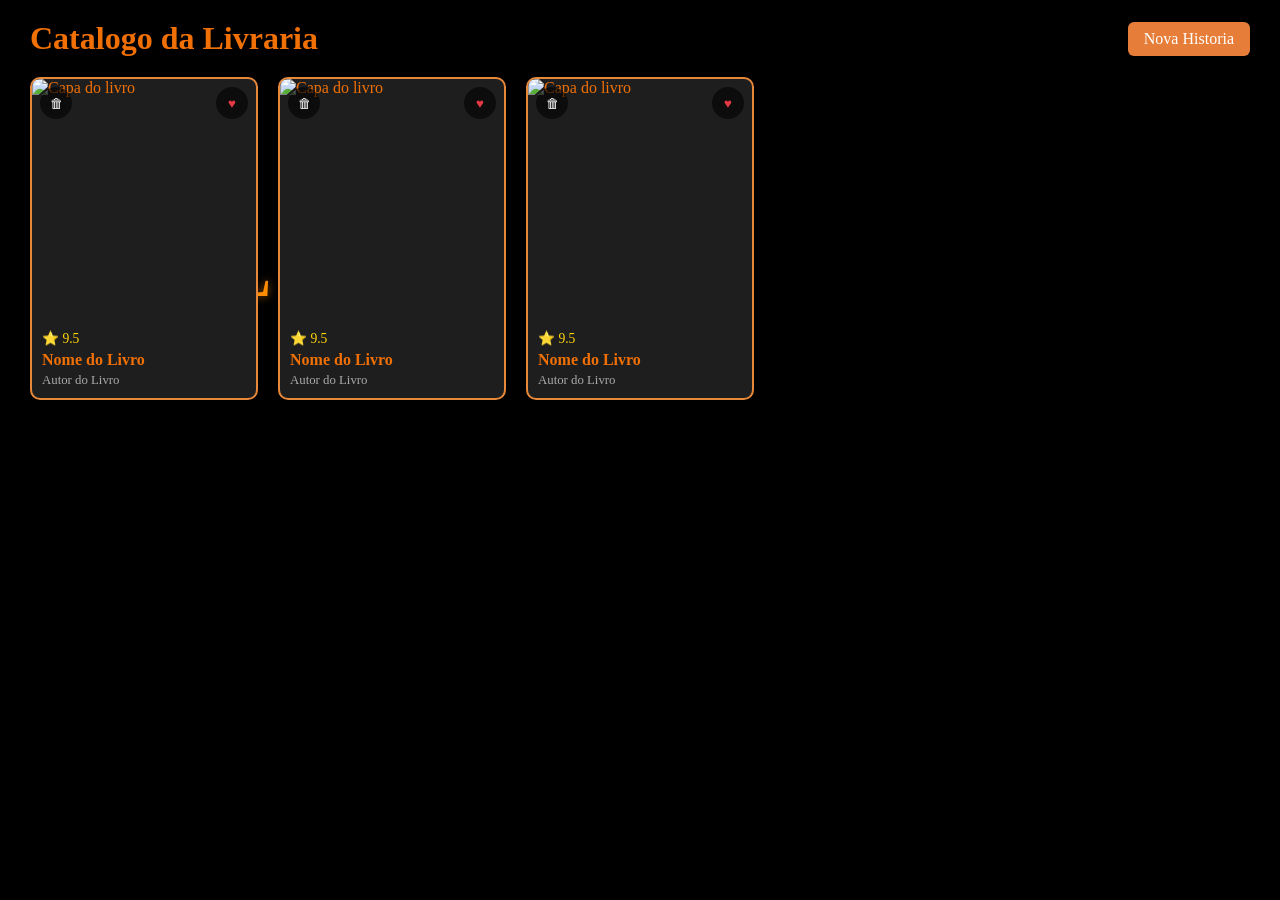
==== index.html @ 2c32659f "Primeira versao do sistema de biblioteca" ====
<!DOCTYPE html>
<html lang="pt-br">
<head>
  <meta charset="UTF-8">
  <title>Minha Biblioteca</title>
  <link href="https://fonts.googleapis.com/css2?family=UnifrakturCook&display=swap" rel="stylesheet">
  <link rel="stylesheet" href="estilo.css">
</head>
<body>
    
<div id="bouncer">L</div>

<script>
  const el = document.getElementById('bouncer');
  let x = 50, y = 50;
  let dx = 2, dy = 2;

  function animar() {
    const larguraMax = window.innerWidth - el.offsetWidth;
    const alturaMax = window.innerHeight - el.offsetHeight;

    x += dx;
    y += dy;

    if (x <= 0 || x >= larguraMax) dx *= -1;
    if (y <= 0 || y >= alturaMax) dy *= -1;

    el.style.transform = `translate(${x}px, ${y}px)`;
    requestAnimationFrame(animar);
  }

  animar();
</script>
  <header>
    <h1>Catalogo da Livraria</h1>
    <a href="cadastro.html" class="btn-novo">Nova Historia</a>
  </header>

  <div class="grid-livros">
    <div class="card-livro">
      <button class="btn-excluir">🗑</button>
      <button class="btn-favorito">♥</button>
      <img src="https://imgs.search.brave.com/Eq0Qy5beokJ0AL0LgAdPmZ1vNdLb2gMslaY0ReTPMWY/rs:fit:860:0:0:0/g:ce/aHR0cHM6Ly9jZG4u/YXN1cmFzY2Fucy5j/b20vYXN1cmEtaW1h/Z2VzL2NvdmVycy8z/MC15ZWFycy1zaW5j/ZS10aGUtcHJvbG9n/dWUuZmMxYTkzLTQw/MC53ZWJw" alt="Capa do livro">
      <div class="info">
        <span class="nota">⭐ 9.5</span>
        <h3>Nome do Livro</h3>
        <p>Autor do Livro</p>
      </div>
    </div>

    <!-- Copie o bloco acima para cada livro novo -->
    <div class="card-livro">
      <button class="btn-excluir">🗑</button>
      <button class="btn-favorito">♥</button>
      <img src="https://imgs.search.brave.com/2raBcqtrvfBrfQ_b2deJhJmgCxqKYn6OZdsKbX1f_8U/rs:fit:860:0:0:0/g:ce/aHR0cHM6Ly9pbWFn/ZXMtbmEuc3NsLWlt/YWdlcy1hbWF6b24u/Y29tL2ltYWdlcy9J/LzkxN01wNU5wdmNM/LmpwZw" alt="Capa do livro">
      <div class="info">
        <span class="nota">⭐ 9.5</span>
        <h3>Nome do Livro</h3>
        <p>Autor do Livro</p>
      </div>
    </div>
    <!--teste-->
    <div class="card-livro">
      <button class="btn-excluir">🗑</button>
      <button class="btn-favorito">♥</button>
      <img src="https://imgs.search.brave.com/Eq0Qy5beokJ0AL0LgAdPmZ1vNdLb2gMslaY0ReTPMWY/rs:fit:860:0:0:0/g:ce/aHR0cHM6Ly9jZG4u/YXN1cmFzY2Fucy5j/b20vYXN1cmEtaW1h/Z2VzL2NvdmVycy8z/MC15ZWFycy1zaW5j/ZS10aGUtcHJvbG9n/dWUuZmMxYTkzLTQw/MC53ZWJw" alt="Capa do livro">
      <div class="info">
        <span class="nota">⭐ 9.5</span>
        <h3>Nome do Livro</h3>
        <p>Autor do Livro</p>
      </div>
    </div>

  </div>
</body>

</html>
---- estilo.css ----
* { box-sizing: border-box; margin: 0; padding: 0; }

body {
  background: #000;
  color: #f17006;
   font-family: "UnifrakturMaguntia", "Old English Text MT", serif;
  overflow: hidden; /* evita barra de rolagem por causa do elemento quicando */
}

#bouncer {
  position: fixed;
  top: 0;
  left: 0;
  font-size: 80px;
  font-family: "UnifrakturMaguntia", "Old English Text MT", serif;
  color: #ff8c00;
  text-shadow: 0 0 10px rgba(255, 140, 0, 0.6);
  z-index: -1;
  pointer-events: none;
  user-select: none;
}

header {
  display: flex;
  justify-content: space-between;
  align-items: center;
  padding: 20px 30px;
}

.btn-novo {
  background: #e67e39;
  color: #fff;
  padding: 8px 16px;
  border-radius: 6px;
  text-decoration: none;
}

.grid-livros {
  display: grid;
  grid-template-columns: repeat(auto-fill, minmax(200px, 1fr));
  gap: 20px;
  padding: 0 30px 30px;
}

.card-livro {
  position: relative;
  background: #1e1e1e;
  border: 2px solid #e68739;
  border-radius: 10px;
  overflow: hidden;
}

.card-livro img {
  width: 100%;
  height: 240px;
  object-fit: cover;
  display: block;
}

.btn-excluir, .btn-favorito {
  position: absolute;
  top: 8px;
  background: rgba(0,0,0,0.6);
  border: none;
  color: #fff;
  border-radius: 50%;
  width: 32px;
  height: 32px;
  cursor: pointer;
  z-index: 2;
}

.btn-excluir { left: 8px; }
.btn-favorito { right: 8px; color: #e63946; }

.info {
  padding: 10px;
}

.nota {
  font-size: 0.85em;
  color: #ffd60a;
}

.info h3 {
  font-size: 1em;
  margin: 4px 0;
}

.info p {
  font-size: 0.8em;
  color: #aaa;
}
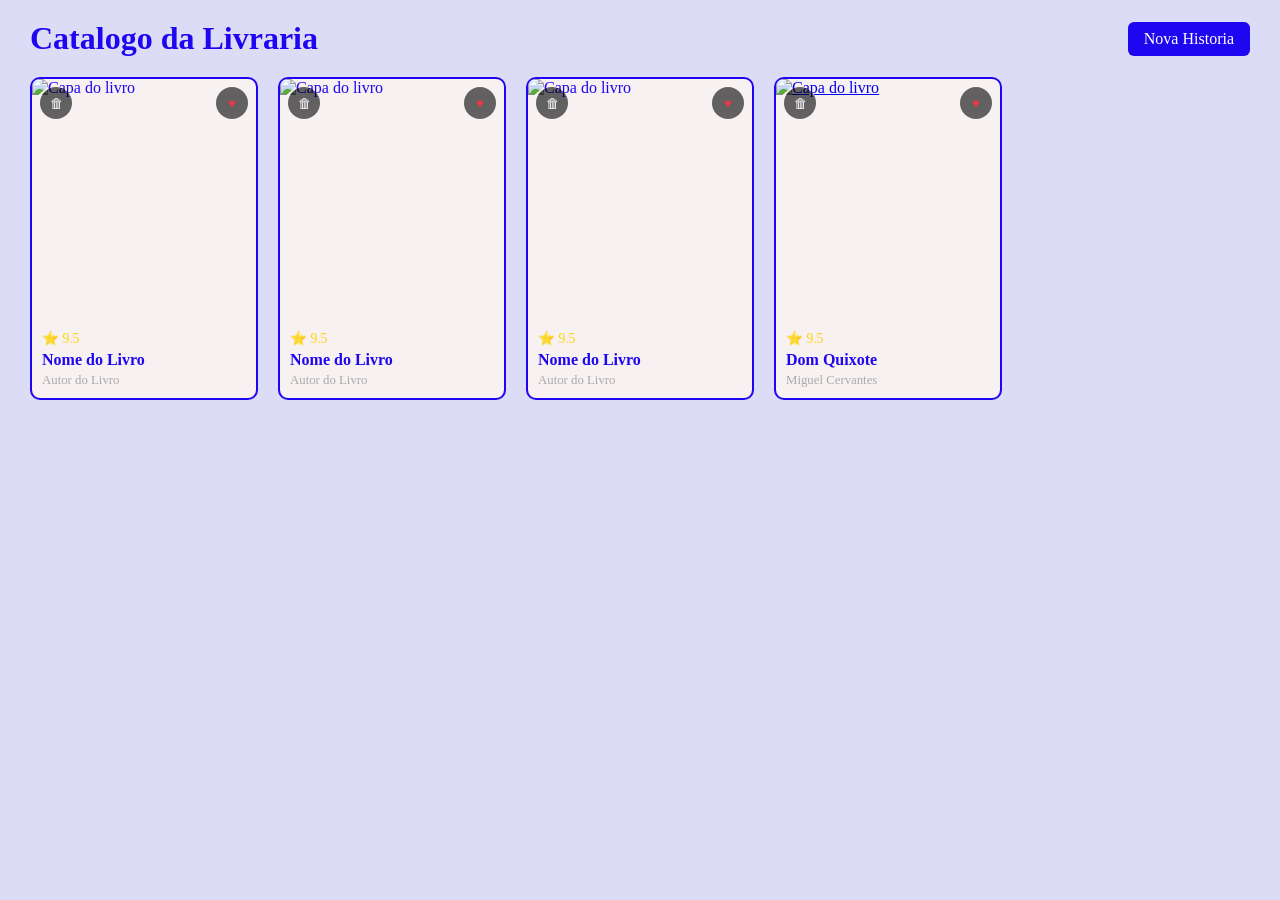
==== commit 9a92031d: "Adiciona leitura.html e pasta livros" ====
--- a/index.html
+++ b/index.html
@@ -71,6 +71,18 @@
       </div>
     </div>
 
+      <div class="card-livro">
+      <button class="btn-excluir">🗑</button>
+      <button class="btn-favorito">♥</button>
+      <a href="leitura.html?livro=1">
+      <img src="https://imgs.search.brave.com/8nn0JmbiNXVBhtFyezkIg9DEHjiYo5cuKaRl_c47KXs/rs:fit:860:0:0:0/g:ce/aHR0cHM6Ly9odHRw/Mi5tbHN0YXRpYy5j/b20vRF9OUV9OUF82/OTY4NDYtTUxVNzcy/MzU2NDEwMTRfMDcy/MDI0LU8ud2VicA" alt="Capa do livro"></a>
+      <div class="info">
+        <span class="nota">⭐ 9.5</span>
+        <h3>Dom Quixote</h3>
+        <p>Miguel Cervantes</p>
+      </div>
+    </div>
+
   </div>
 </body>
 
--- a/estilo.css
+++ b/estilo.css
@@ -1,8 +1,8 @@
 * { box-sizing: border-box; margin: 0; padding: 0; }
 
 body {
-  background: #000;
-  color: #f17006;
+  background: #dcdcf7;
+  color: #1e06f1;
    font-family: "UnifrakturMaguntia", "Old English Text MT", serif;
   overflow: hidden; /* evita barra de rolagem por causa do elemento quicando */
 }
@@ -13,8 +13,8 @@
   left: 0;
   font-size: 80px;
   font-family: "UnifrakturMaguntia", "Old English Text MT", serif;
-  color: #ff8c00;
-  text-shadow: 0 0 10px rgba(255, 140, 0, 0.6);
+  color: #1e06f1;
+  text-shadow: 0 0 10px rgba(0, 38, 255, 0.6);
   z-index: -1;
   pointer-events: none;
   user-select: none;
@@ -28,7 +28,7 @@
 }
 
 .btn-novo {
-  background: #e67e39;
+  background: #1e06f1;
   color: #fff;
   padding: 8px 16px;
   border-radius: 6px;
@@ -44,8 +44,8 @@
 
 .card-livro {
   position: relative;
-  background: #1e1e1e;
-  border: 2px solid #e68739;
+  background: #f7f1f1;
+  border: 2px solid #1e06f1;
   border-radius: 10px;
   overflow: hidden;
 }
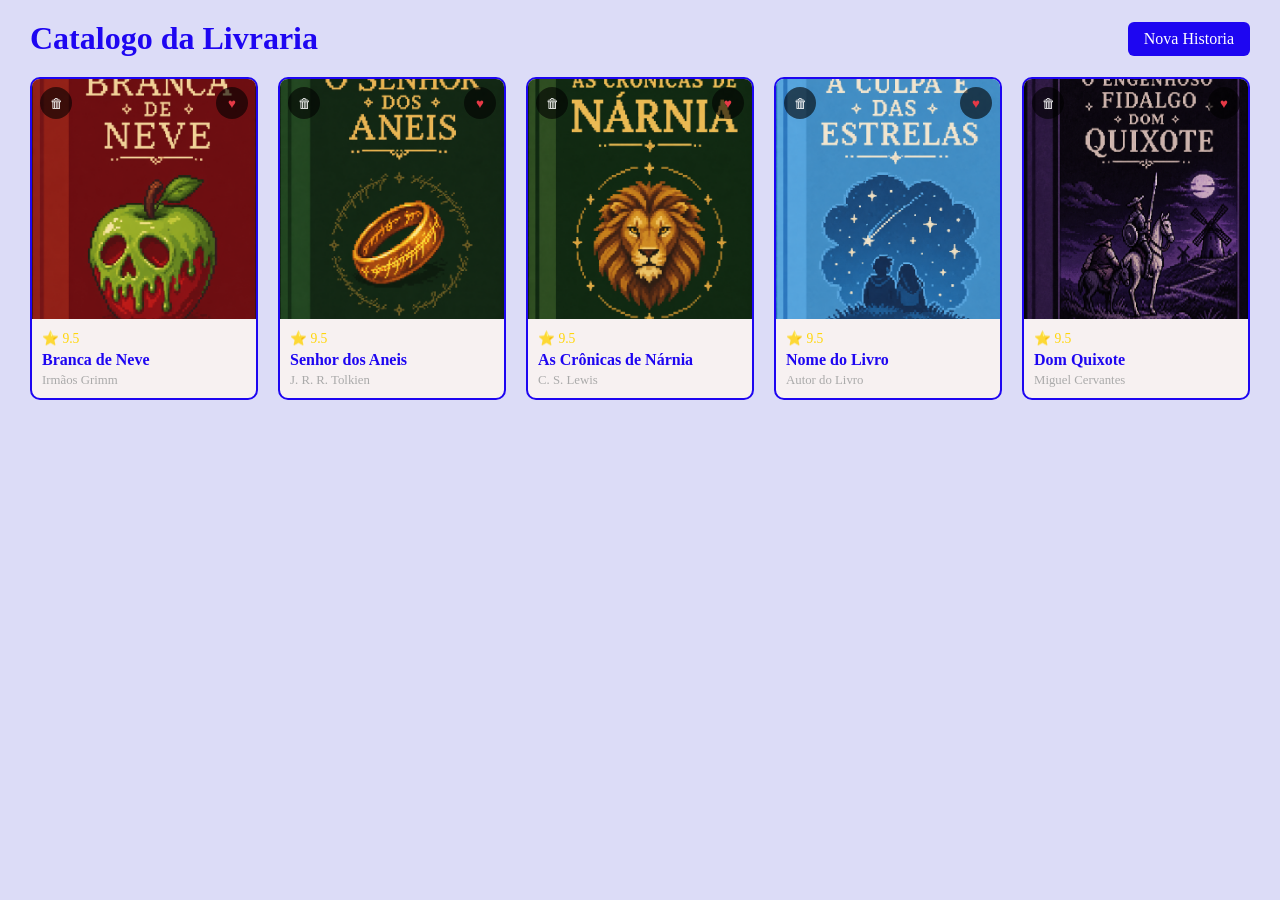
==== commit 9020a6a2: "troca dos cards e ajuste na aparencia" ====
--- a/index.html
+++ b/index.html
@@ -40,11 +40,12 @@
     <div class="card-livro">
       <button class="btn-excluir">🗑</button>
       <button class="btn-favorito">♥</button>
-      <img src="https://imgs.search.brave.com/Eq0Qy5beokJ0AL0LgAdPmZ1vNdLb2gMslaY0ReTPMWY/rs:fit:860:0:0:0/g:ce/aHR0cHM6Ly9jZG4u/YXN1cmFzY2Fucy5j/b20vYXN1cmEtaW1h/Z2VzL2NvdmVycy8z/MC15ZWFycy1zaW5j/ZS10aGUtcHJvbG9n/dWUuZmMxYTkzLTQw/MC53ZWJw" alt="Capa do livro">
+      <a href="leitura.html?livro=2">
+      <img src="assets/livro1.png" alt="Capa do livro"></a>
       <div class="info">
         <span class="nota">⭐ 9.5</span>
-        <h3>Nome do Livro</h3>
-        <p>Autor do Livro</p>
+        <h3>Branca de Neve</h3>
+        <p>Irmãos Grimm</p>
       </div>
     </div>
 
@@ -52,18 +53,32 @@
     <div class="card-livro">
       <button class="btn-excluir">🗑</button>
       <button class="btn-favorito">♥</button>
-      <img src="https://imgs.search.brave.com/2raBcqtrvfBrfQ_b2deJhJmgCxqKYn6OZdsKbX1f_8U/rs:fit:860:0:0:0/g:ce/aHR0cHM6Ly9pbWFn/ZXMtbmEuc3NsLWlt/YWdlcy1hbWF6b24u/Y29tL2ltYWdlcy9J/LzkxN01wNU5wdmNM/LmpwZw" alt="Capa do livro">
+      <a href="leitura.html?livro=3">
+      <img src="assets/livro2.png" alt="Capa do livro"></a>
       <div class="info">
         <span class="nota">⭐ 9.5</span>
-        <h3>Nome do Livro</h3>
-        <p>Autor do Livro</p>
+        <h3>Senhor dos Aneis</h3>
+        <p>J. R. R. Tolkien</p>
       </div>
     </div>
     <!--teste-->
     <div class="card-livro">
       <button class="btn-excluir">🗑</button>
       <button class="btn-favorito">♥</button>
-      <img src="https://imgs.search.brave.com/Eq0Qy5beokJ0AL0LgAdPmZ1vNdLb2gMslaY0ReTPMWY/rs:fit:860:0:0:0/g:ce/aHR0cHM6Ly9jZG4u/YXN1cmFzY2Fucy5j/b20vYXN1cmEtaW1h/Z2VzL2NvdmVycy8z/MC15ZWFycy1zaW5j/ZS10aGUtcHJvbG9n/dWUuZmMxYTkzLTQw/MC53ZWJw" alt="Capa do livro">
+      <a href="leitura.html?livro=4">
+      <img src="assets/livro3.png" alt="Capa do livro"></a>
+      <div class="info">
+        <span class="nota">⭐ 9.5</span>
+        <h3>As Crônicas de Nárnia</h3>
+        <p>C. S. Lewis</p>
+      </div>
+    </div>
+
+    <div class="card-livro">
+      <button class="btn-excluir">🗑</button>
+      <button class="btn-favorito">♥</button>
+      <a href="leitura.html?livro=5">
+      <img src="assets/livro4.png" alt="Capa do livro"></a>
       <div class="info">
         <span class="nota">⭐ 9.5</span>
         <h3>Nome do Livro</h3>
@@ -75,7 +90,7 @@
       <button class="btn-excluir">🗑</button>
       <button class="btn-favorito">♥</button>
       <a href="leitura.html?livro=1">
-      <img src="https://imgs.search.brave.com/8nn0JmbiNXVBhtFyezkIg9DEHjiYo5cuKaRl_c47KXs/rs:fit:860:0:0:0/g:ce/aHR0cHM6Ly9odHRw/Mi5tbHN0YXRpYy5j/b20vRF9OUV9OUF82/OTY4NDYtTUxVNzcy/MzU2NDEwMTRfMDcy/MDI0LU8ud2VicA" alt="Capa do livro"></a>
+      <img src="assets/livro5.png" alt="Capa do livro"></a>
       <div class="info">
         <span class="nota">⭐ 9.5</span>
         <h3>Dom Quixote</h3>
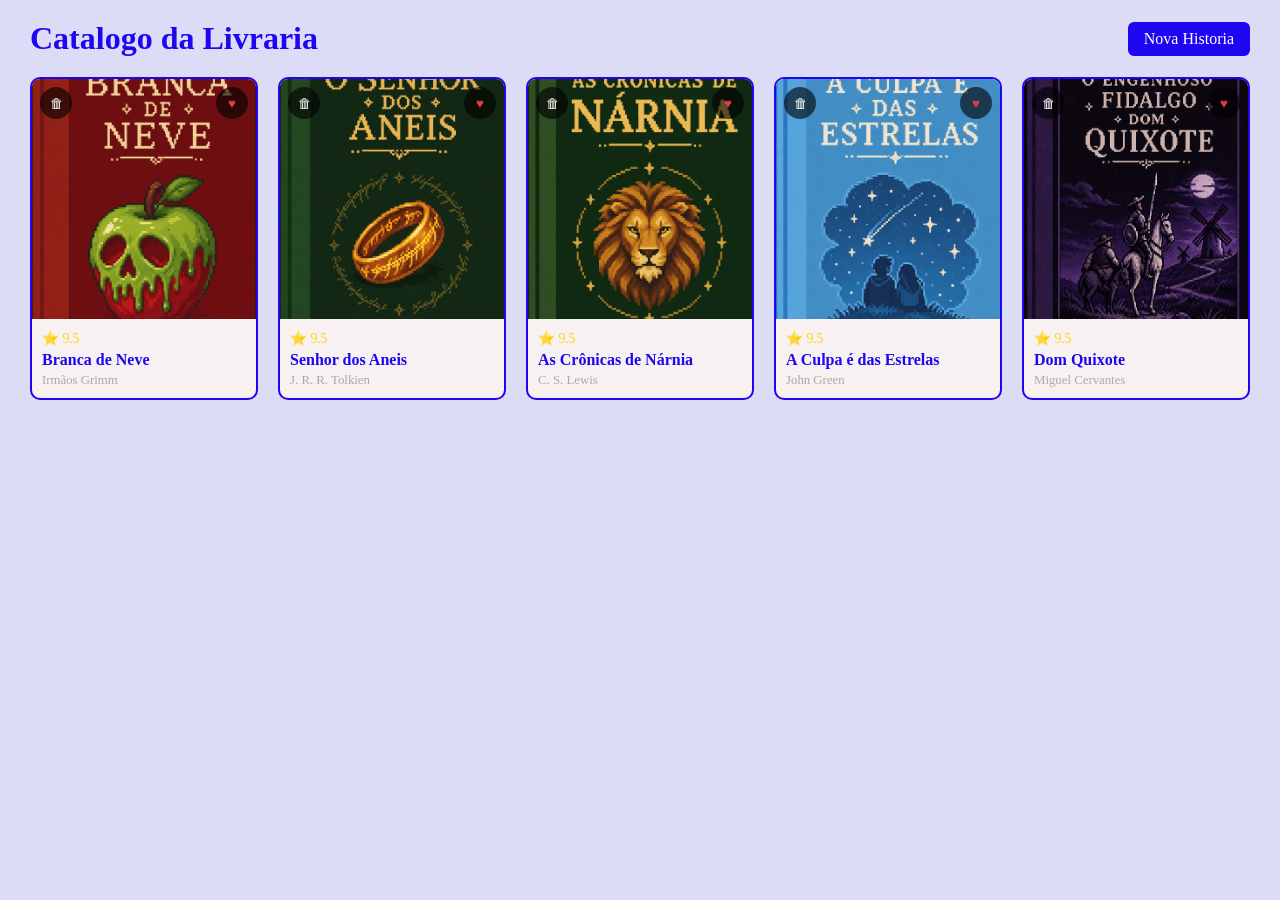
==== commit 37f88b65: "ajustes finais?" ====
--- a/index.html
+++ b/index.html
@@ -81,8 +81,8 @@
       <img src="assets/livro4.png" alt="Capa do livro"></a>
       <div class="info">
         <span class="nota">⭐ 9.5</span>
-        <h3>Nome do Livro</h3>
-        <p>Autor do Livro</p>
+        <h3>A Culpa é das Estrelas</h3>
+        <p>John Green</p>
       </div>
     </div>
 
